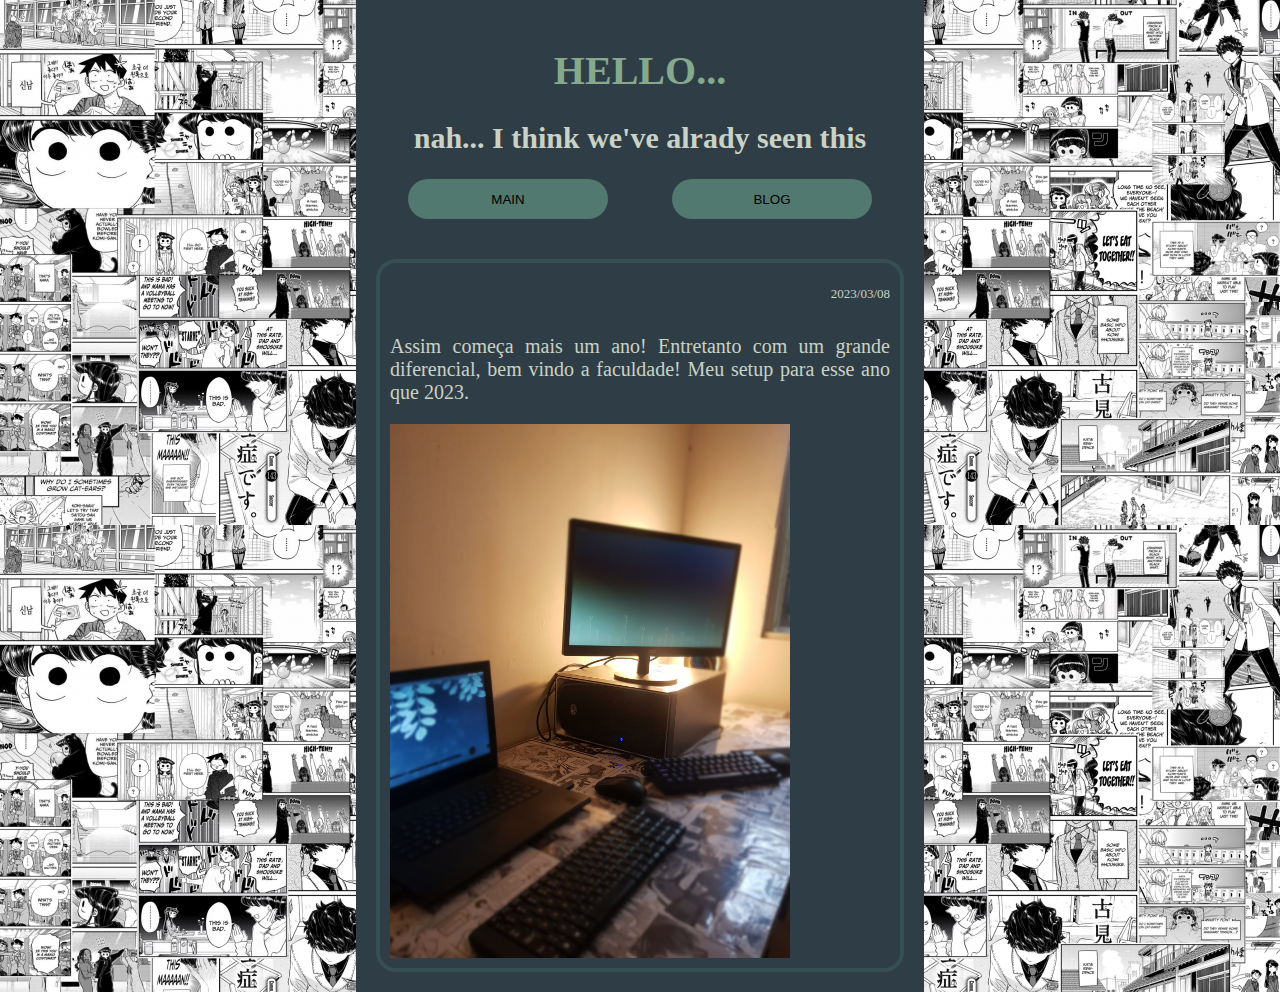
==== blog.html @ c3b865e2 "blog" ====
<!DOCTYPE html>
<html lang="en">
<head>
  <meta charset="UTF-8">
  <meta http-equiv="X-UA-Compatible" content="IE=edge">
  <meta name="viewport" content="width=device-width, initial-scale=1.0">
  <link rel="stylesheet" href="src/blog_style.css">
  <link rel="stylesheet" href="src/style.css">
  <title>Hey...</title>
</head>
<body>

  <main id="main_content">
    <header>
      <h1 class="main_title">HELLO...</h1>
      <h2 class="title_two_main">nah... I think we've alrady seen this</h2>
    </header>

    <div class="buttons">
      <a href="index.html"><button class="link_buttons">MAIN</button></a> 
      <a href="blog.html"><button class="link_buttons">BLOG</button></a> 
      <!--<a href="educacao.html"><button class="link_buttons">EDUCAÇÃO E CURSOS</button></a>-->
    </div>
    
    <div class="main_posts">

    </div>
    <div class="blog_posts">
        <div class="header_blog">
            <p class="blog_date">2023/03/08</p>
        </div>
      <p class="main_texts">
        Assim começa mais um ano! Entretanto com um grande diferencial, bem vindo a faculdade! Meu setup para esse ano que 2023.
      </p>
      <img class="imgs_blog" src="blog/img1.jpg"/>
    </div>
  </main>
</body>
</html>
---- src/blog_style.css ----
.main_posts {
    padding: 20px;
}

.blog_posts {
    width: 500px;
    display: flex;
    flex-direction: column;
    justify-content: center;
    border: 4px solid #354f52;
    padding: 10px;
    border-radius: 20px;
}

.imgs_blog {
    width: 400px;
}

.header_blog {
    display: flex;
    flex-direction: row;
    justify-content: end;
}

.blog_date {
    color: #cad2c5;
    text-align: justify;
    font-size: 13px;
}
---- src/style.css ----
body {
    background-color: #EEEDE7;
    background-image: url("../imgs/wlp4.png");
    margin: 0;
    padding-left: 40px;
    padding-right: 40px;
    display: flex;
    justify-content: center;
}

#main_content {
  background-color: #2f3e46;
  padding: 20px;
  display: flex;
  flex-direction: column;
}

header {
  text-align: center;
}

aside {
  display: flex;
  justify-content: center;
  flex-direction: column;
  background-color: #2f3e46;
}

.textos {
  padding: 20px;
}

.gf {
  width: 400px;
}

.main_title {
  color: #84a98c;
  font-size: 40px;
}

.title_two_main {
  color: #cad2c5;
  font-size: 30px;
}

.main_texts {
  color: #cad2c5;
  text-align: justify;
  font-size: 20px;
}

.buttons {
  display: flex;
  flex-direction: row;
  justify-content: space-around;
}

.link_buttons {
  background-color: #52796f;
  width: 200px;
  height: 40px;
  border-radius: 20px;
  border: 0;
}


/*
  #2f3e46 -> DARK GREEN
  #354f52 -> GREY GREEN
  #52796f -> GREEN
  #84a98c -> WHITE GREEN
  #cad2c5 -> WHITE
*/
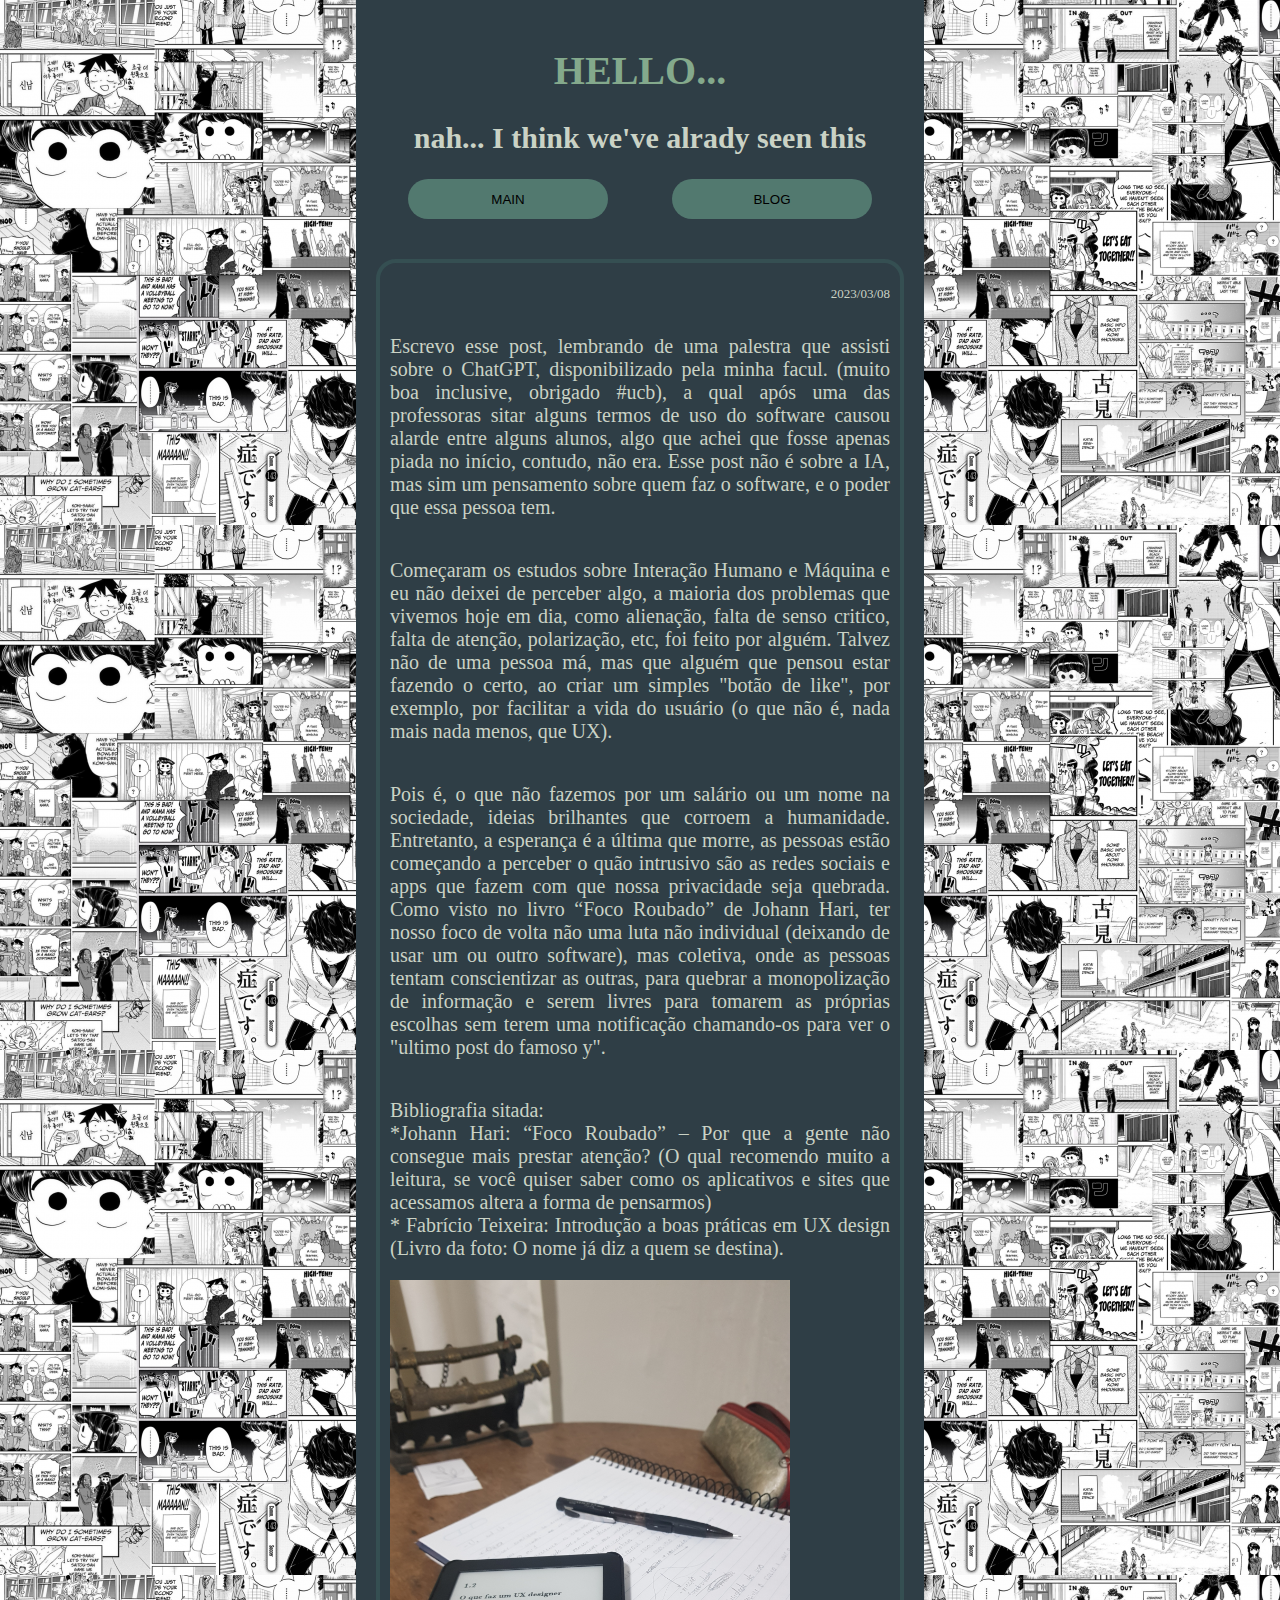
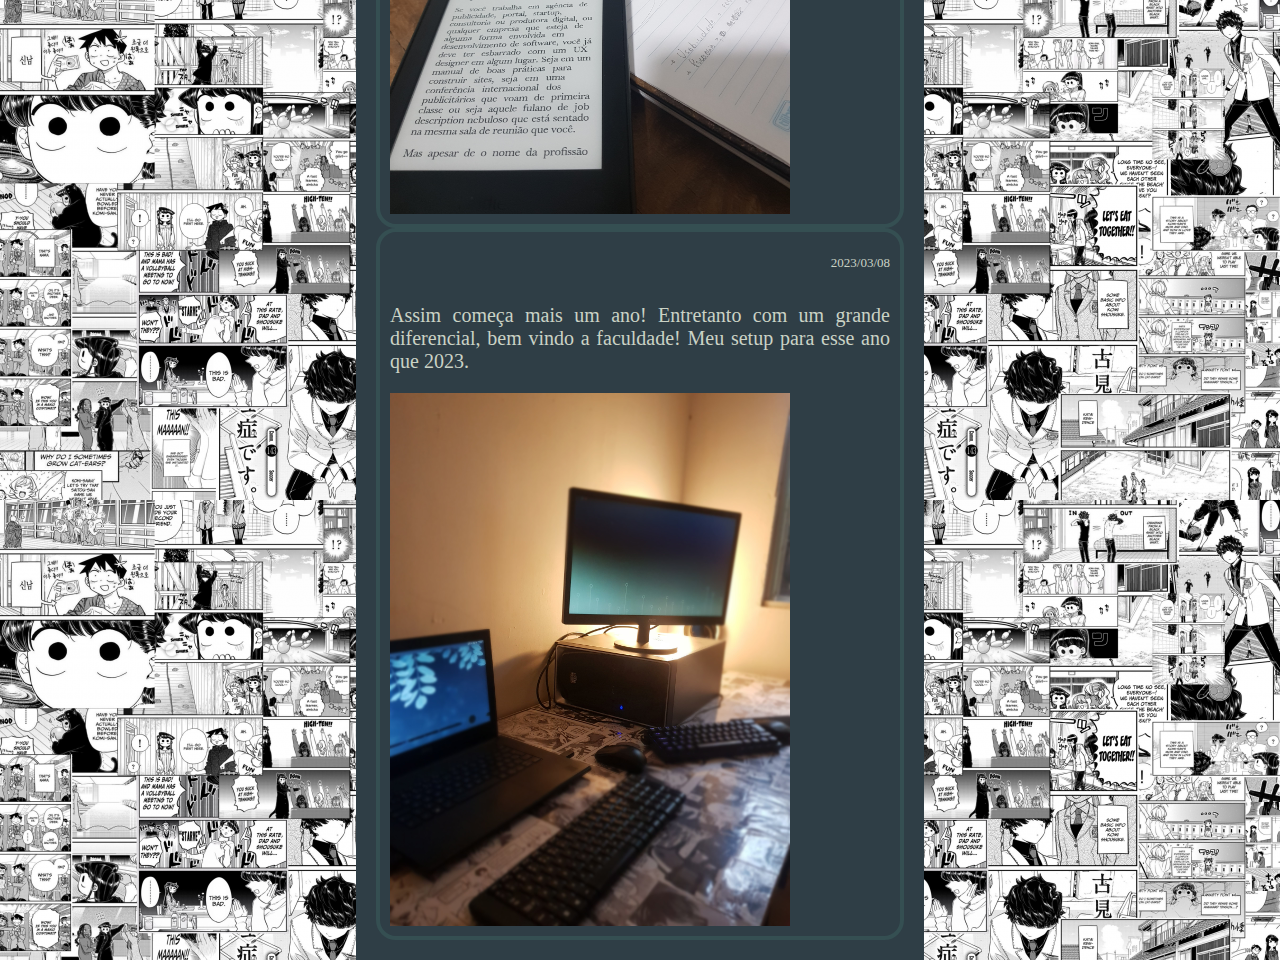
==== commit f8383db9: "post" ====
--- a/blog.html
+++ b/blog.html
@@ -29,10 +29,33 @@
         <div class="header_blog">
             <p class="blog_date">2023/03/08</p>
         </div>
-      <p class="main_texts">
-        Assim começa mais um ano! Entretanto com um grande diferencial, bem vindo a faculdade! Meu setup para esse ano que 2023.
-      </p>
-      <img class="imgs_blog" src="blog/img1.jpg"/>
+        <p class="main_texts">
+          Escrevo esse post, lembrando de uma palestra que assisti sobre o ChatGPT, disponibilizado pela minha facul. (muito boa inclusive, obrigado #ucb), a qual após uma das professoras sitar alguns termos de uso do software causou alarde entre alguns alunos, algo que achei que fosse apenas piada no início, contudo, não era. Esse post não é sobre a IA, mas sim um pensamento sobre quem faz o software, e o poder que essa pessoa tem.
+        </p>
+        <p class="main_texts">
+          Começaram os estudos sobre Interação Humano e Máquina e eu não deixei de perceber algo, a maioria dos problemas que vivemos hoje em dia, como alienação, falta de senso critico, falta de atenção, polarização, etc, foi feito por alguém. Talvez não de uma pessoa má, mas que alguém que pensou estar fazendo o certo, ao criar um simples "botão de like", por exemplo, por facilitar a vida do usuário (o que não é, nada mais nada menos, que UX).
+        </p>
+        
+        <p class="main_texts">
+          Pois é, o que não fazemos por um salário ou um nome na sociedade, ideias brilhantes que corroem a humanidade. Entretanto, a esperança é a última que morre, as pessoas estão começando a perceber o quão intrusivo são as redes sociais e apps que fazem com que nossa privacidade seja quebrada. 
+          Como visto no livro “Foco Roubado” de Johann Hari, ter nosso foco de volta não uma luta não individual (deixando de usar um ou outro software), mas coletiva, onde as pessoas tentam conscientizar as outras, para quebrar a monopolização de informação e serem livres para tomarem as próprias escolhas sem terem uma notificação chamando-os para ver o "ultimo post do famoso y".
+        </p>
+        <p class="main_texts">
+          Bibliografia sitada:
+          <br>*Johann Hari: “Foco Roubado” – Por que a gente não consegue mais prestar atenção? (O qual recomendo muito a leitura, se você quiser saber como os aplicativos e sites que acessamos altera a forma de pensarmos)
+          <br>* Fabrício Teixeira: Introdução a boas práticas em UX design (Livro da foto: O nome já diz a quem se destina).
+        </p>
+        <img class="imgs_blog" src="blog/img2.jpg"/>
+    </div>
+
+    <div class="blog_posts">
+        <div class="header_blog">
+            <p class="blog_date">2023/03/08</p>
+        </div>
+        <p class="main_texts">
+          Assim começa mais um ano! Entretanto com um grande diferencial, bem vindo a faculdade! Meu setup para esse ano que 2023.
+        </p>
+        <img class="imgs_blog" src="blog/img1.jpg"/>
     </div>
   </main>
 </body>
